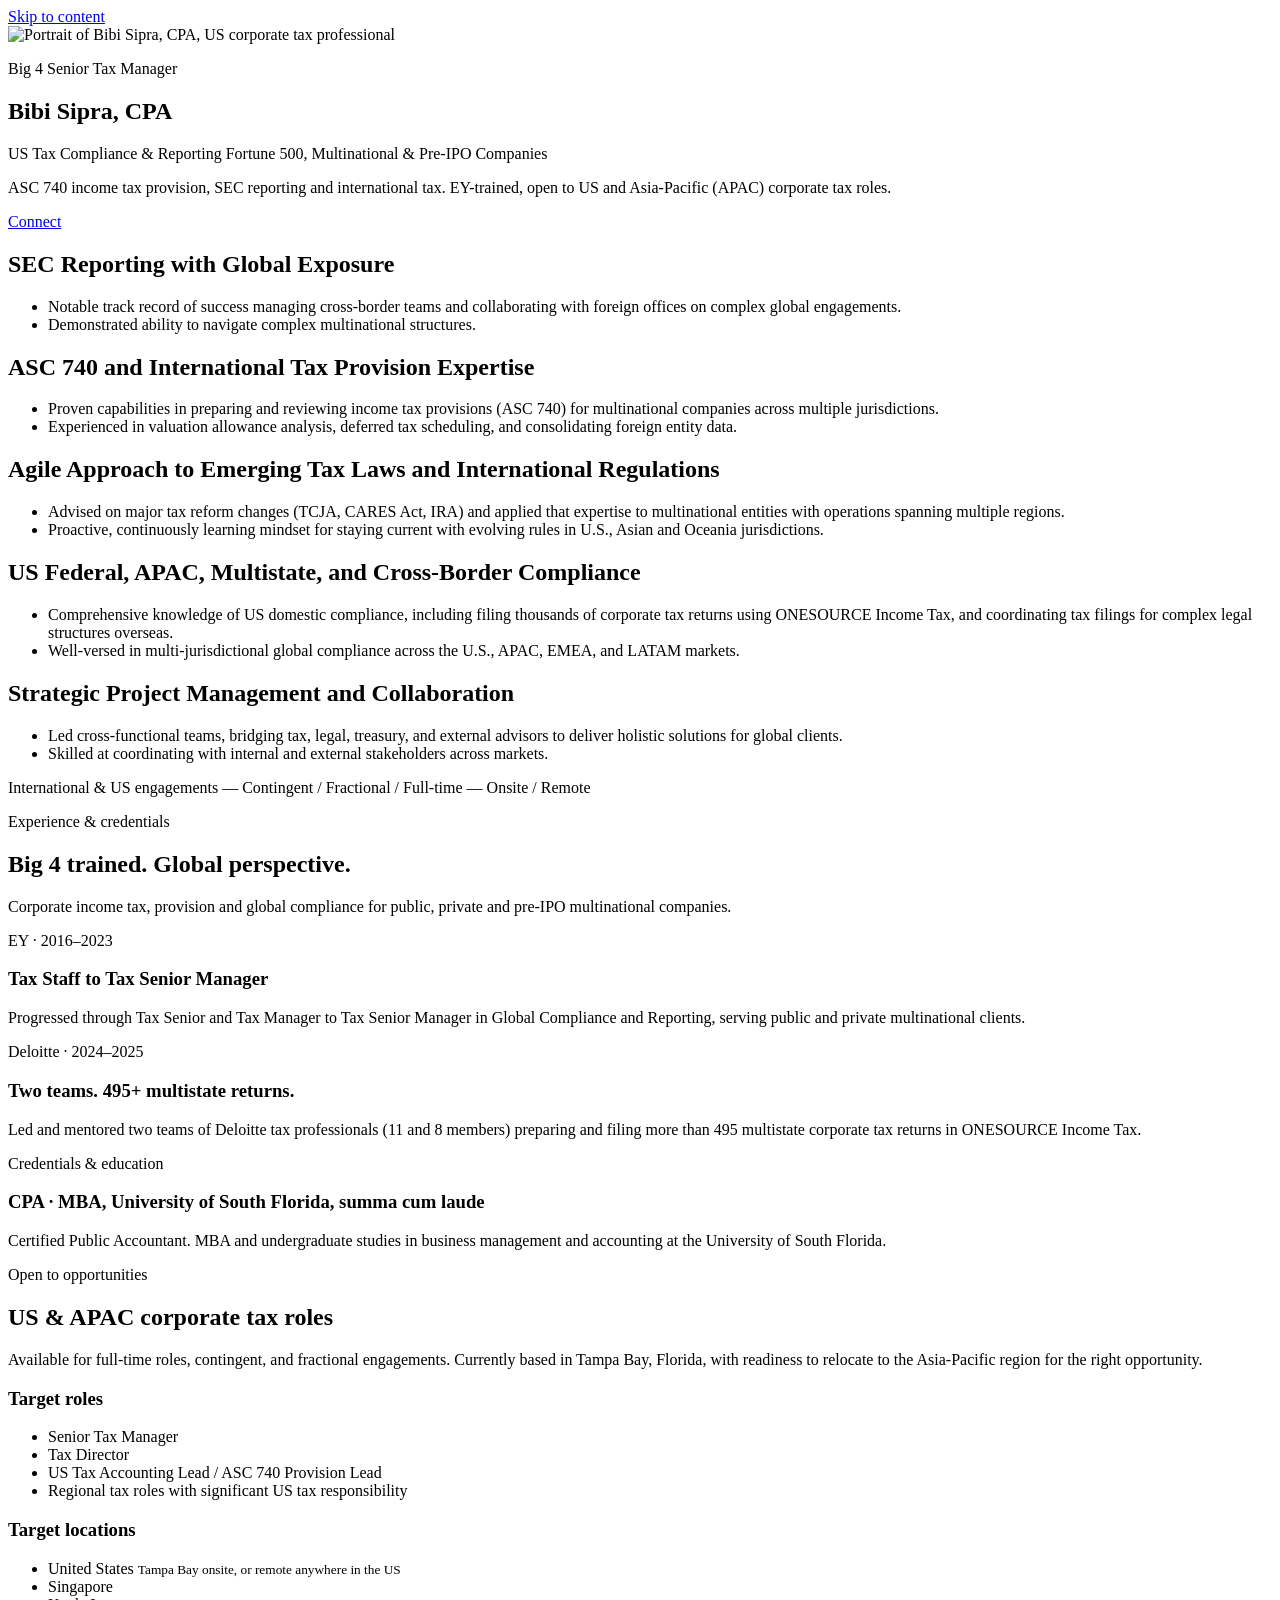
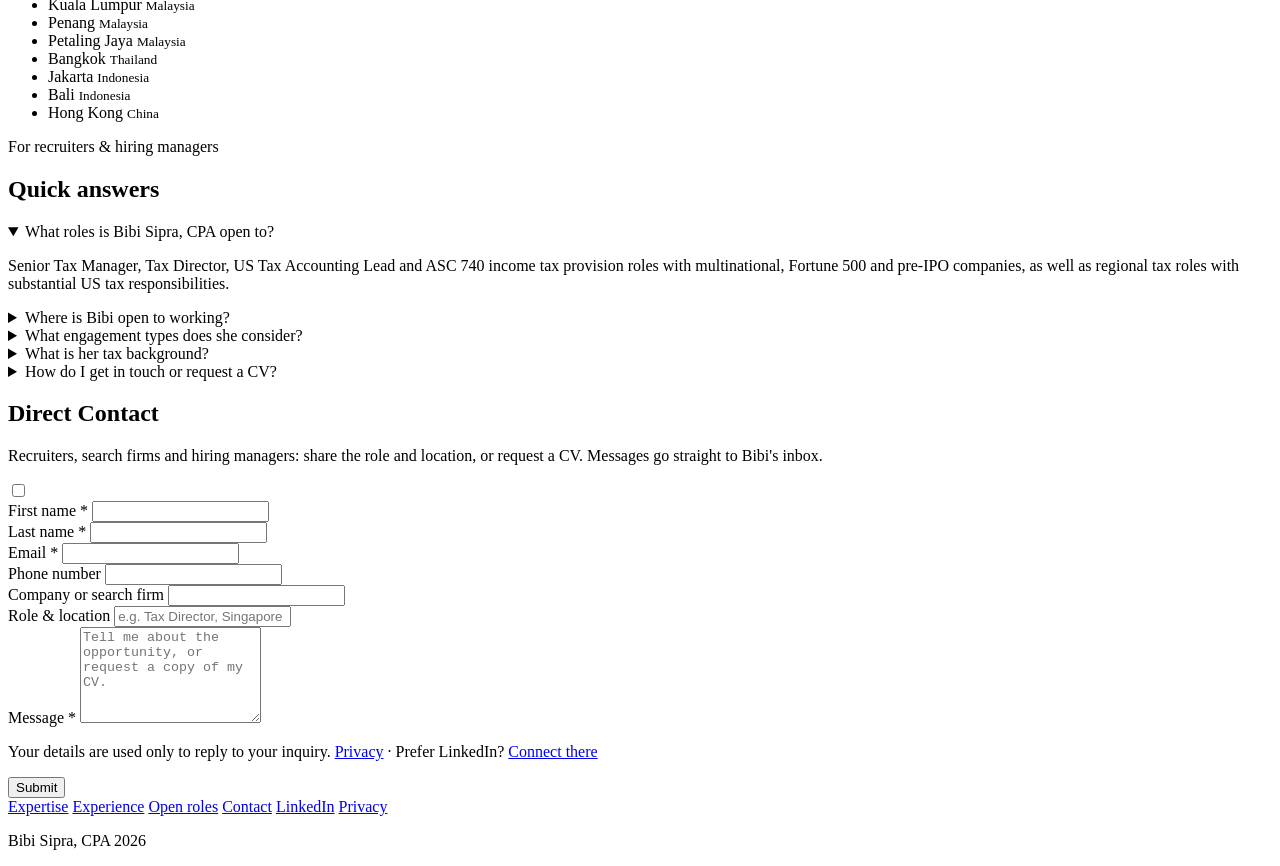
==== public/index.html @ 89f3abb8 "Change experience heading to 'Global perspective' Co-Authored-By: Claude Opus 5.5 <noreply@anthropic" ====
<!doctype html>
<html lang="en-US">
<head>
  <meta charset="utf-8">
  <meta name="viewport" content="width=device-width, initial-scale=1">
  <title>Bibi Sipra, CPA | Senior Tax Manager · US Corporate Tax &amp; ASC 740</title>
  <meta name="description" content="Big 4 (EY) trained CPA and Senior Tax Manager: ASC 740 provision, SEC reporting, US and international tax for multinationals. Open to US &amp; APAC roles.">
  <meta name="robots" content="index, follow, max-image-preview:large, max-snippet:-1">
  <meta name="author" content="Bibi Sipra, CPA">
  <meta name="theme-color" content="#000000">
  <link rel="canonical" href="https://www.bibisipra.com/">

  <link rel="icon" href="/favicon.ico" sizes="16x16 32x32 48x48 64x64">
  <link rel="icon" href="/assets/favicon-192.png" type="image/png" sizes="192x192">
  <link rel="icon" href="/assets/favicon.svg?v=3" type="image/svg+xml">
  <link rel="apple-touch-icon" href="/apple-touch-icon.png?v=2">
  <link rel="preconnect" href="https://fonts.googleapis.com">
  <link rel="preconnect" href="https://fonts.gstatic.com" crossorigin>
  <link rel="stylesheet" href="https://fonts.googleapis.com/css2?family=Poppins:ital,wght@0,400;0,700;1,600&family=Roboto:wght@300;400;600;700&display=swap">
  <link rel="preload" as="image" href="/assets/bibi-sipra-cpa-portrait-mobile.webp" media="(max-width: 767px)">
  <link rel="preload" as="image" href="/assets/bibi-sipra-cpa-us-tax-hero.webp" imagesrcset="/assets/bibi-sipra-cpa-us-tax-hero-1280.webp 1280w, /assets/bibi-sipra-cpa-us-tax-hero.webp 1920w" imagesizes="100vw" media="(min-width: 768px)">
  <link rel="stylesheet" href="/assets/site.css?v=4">
  <link rel="alternate" type="text/markdown" href="/llms.txt" title="Bibi Sipra, CPA — profile summary">

  <!-- Open Graph / LinkedIn / social previews -->
  <meta property="og:type" content="profile">
  <meta property="og:site_name" content="Bibi Sipra, CPA">
  <meta property="og:locale" content="en_US">
  <meta property="og:title" content="Bibi Sipra, CPA — Big 4 Senior Tax Manager | US Corporate Tax &amp; ASC 740">
  <meta property="og:description" content="US tax compliance and reporting for Fortune 500, multinational and pre-IPO companies. ASC 740, SEC reporting, international tax provision. Open to US and APAC roles.">
  <meta property="og:url" content="https://www.bibisipra.com/">
  <meta property="og:image" content="https://www.bibisipra.com/assets/bibi-sipra-cpa-og.jpg">
  <meta property="og:image:width" content="1200">
  <meta property="og:image:height" content="630">
  <meta property="og:image:alt" content="Bibi Sipra, CPA — Big 4 Senior Tax Manager, US corporate tax and ASC 740">
  <meta property="profile:first_name" content="Bibi">
  <meta property="profile:last_name" content="Sipra">
  <meta name="twitter:card" content="summary_large_image">
  <meta name="twitter:title" content="Bibi Sipra, CPA — Big 4 Senior Tax Manager">
  <meta name="twitter:description" content="US corporate tax, ASC 740, SEC reporting and international tax provision. Open to US and APAC roles.">
  <meta name="twitter:image" content="https://www.bibisipra.com/assets/bibi-sipra-cpa-og.jpg">

  <script type="application/ld+json">
  {
    "@context": "https://schema.org",
    "@graph": [
      {
        "@type": "WebSite",
        "@id": "https://www.bibisipra.com/#website",
        "url": "https://www.bibisipra.com/",
        "name": "Bibi Sipra, CPA",
        "inLanguage": "en-US",
        "publisher": {"@id": "https://www.bibisipra.com/#person"}
      },
      {
        "@type": "ProfilePage",
        "@id": "https://www.bibisipra.com/#profile",
        "url": "https://www.bibisipra.com/",
        "name": "Bibi Sipra, CPA | Big 4 Senior Tax Manager · US Corporate Tax & ASC 740",
        "description": "Professional profile of Bibi Sipra, CPA: US corporate tax compliance, ASC 740 income tax provision, SEC reporting and international tax for multinational companies. Open to US and APAC corporate tax roles.",
        "inLanguage": "en-US",
        "isPartOf": {"@id": "https://www.bibisipra.com/#website"},
        "dateModified": "2026-10-15T23:15:53Z",
        "primaryImageOfPage": {"@id": "https://www.bibisipra.com/#portrait"},
        "mainEntity": {"@id": "https://www.bibisipra.com/#person"}
      },
      {
        "@type": "ImageObject",
        "@id": "https://www.bibisipra.com/#portrait",
        "url": "https://www.bibisipra.com/assets/bibi-sipra-cpa-us-tax-hero.webp",
        "contentUrl": "https://www.bibisipra.com/assets/bibi-sipra-cpa-us-tax-hero.webp",
        "width": 1920,
        "height": 1080,
        "caption": "Bibi Sipra, CPA"
      },
      {
        "@type": "Person",
        "@id": "https://www.bibisipra.com/#person",
        "name": "Bibi Sipra",
        "givenName": "Bibi",
        "familyName": "Sipra",
        "honorificSuffix": "CPA",
        "url": "https://www.bibisipra.com/",
        "image": {"@id": "https://www.bibisipra.com/#portrait"},
        "jobTitle": "Senior Tax Manager — US Corporate Tax & ASC 740",
        "description": "Big 4 (EY) trained US CPA and Senior Tax Manager specializing in US federal and multistate corporate tax compliance, ASC 740 income tax provision, SEC reporting and international tax provision for Fortune 500, multinational and pre-IPO companies. Open to full-time, contingent and fractional roles in the United States and Asia-Pacific (APAC).",
        "mainEntityOfPage": {"@id": "https://www.bibisipra.com/#profile"},
        "sameAs": ["https://www.linkedin.com/in/bibisipra/", "https://pangea.app/profile/bibi-sipra-cpa"],
        "homeLocation": {"@type": "Place", "name": "Tampa Bay, Florida", "address": {"@type": "PostalAddress", "addressLocality": "Tampa Bay", "addressRegion": "FL", "addressCountry": "US"}},
        "knowsLanguage": "en",
        "knowsAbout": [
          "ASC 740", "Income tax provision", "International tax provision", "US GAAP income tax accounting",
          "SEC reporting", "US federal corporate income tax", "Multistate corporate income tax",
          "Cross-border tax compliance", "Multinational tax compliance", "APAC tax compliance",
          "Valuation allowance analysis", "Deferred tax scheduling", "Foreign entity consolidation",
          "Tax Cuts and Jobs Act (TCJA)", "CARES Act", "Inflation Reduction Act (IRA)",
          "ONESOURCE Income Tax", "Tax project management", "Cross-border team leadership"
        ],
        "alumniOf": [
          {"@type": "Organization", "name": "EY (Ernst & Young)"},
          {"@type": "CollegeOrUniversity", "name": "University of South Florida"}
        ],
        "hasOccupation": {
          "@type": "Occupation",
          "name": "Senior Tax Manager",
          "occupationalCategory": "13-2011.00 Accountants and Auditors",
          "skills": "ASC 740 income tax provision, US corporate tax compliance, SEC reporting, international tax provision, multistate tax, cross-border compliance, ONESOURCE Income Tax, team leadership",
          "occupationLocation": [
            {"@type": "Country", "name": "United States"},
            {"@type": "Place", "name": "Asia-Pacific (APAC)"}
          ]
        },
        "hasCredential": [
          {"@type": "EducationalOccupationalCredential", "name": "Certified Public Accountant (CPA)", "credentialCategory": "license"},
          {"@type": "EducationalOccupationalCredential", "name": "Master of Business Administration (MBA), summa cum laude", "credentialCategory": "degree", "description": "MBA awarded summa cum laude by the University of South Florida", "recognizedBy": {"@type": "CollegeOrUniversity", "name": "University of South Florida"}}
        ],
        "seeks": {
          "@type": "Demand",
          "name": "US corporate tax leadership roles in the United States and Asia-Pacific",
          "description": "Senior Tax Manager, Tax Director, US Tax Accounting Lead and ASC 740 provision roles with multinational companies. Full-time priority; contingent and fractional engagements considered; onsite or remote. Listed locations are target locations, not current work locations.",
          "availableAtOrFrom": [
            {"@type": "Country", "name": "United States"},
            {"@type": "City", "name": "Singapore"},
            {"@type": "City", "name": "Kuala Lumpur", "containedInPlace": {"@type": "Country", "name": "Malaysia"}},
            {"@type": "City", "name": "Bangkok", "containedInPlace": {"@type": "Country", "name": "Thailand"}},
            {"@type": "City", "name": "Jakarta", "containedInPlace": {"@type": "Country", "name": "Indonesia"}},
            {"@type":"Place","name":"Penang","containedInPlace":{"@type":"Country","name":"Malaysia"}},
            {"@type":"City","name":"Petaling Jaya","containedInPlace":{"@type":"Country","name":"Malaysia"}},
            {"@type":"Place","name":"Bali","containedInPlace":{"@type":"Country","name":"Indonesia"}},
            {"@type":"Place","name":"Hong Kong","containedInPlace":{"@type":"Country","name":"China"}}
          ]
        },
        "contactPoint": {
          "@type": "ContactPoint",
          "contactType": "Recruiting and professional inquiries",
          "url": "https://www.bibisipra.com/#contact",
          "availableLanguage": "English"
        }
      },
      {
        "@type": "FAQPage",
        "@id": "https://www.bibisipra.com/#faq",
        "isPartOf": {"@id": "https://www.bibisipra.com/#profile"},
        "mainEntity": [
          {"@type": "Question", "name": "What roles is Bibi Sipra, CPA open to?",
           "acceptedAnswer": {"@type": "Answer", "text": "Senior Tax Manager, Tax Director, US Tax Accounting Lead and ASC 740 income tax provision roles with multinational, Fortune 500 and pre-IPO companies, as well as regional tax roles with substantial US tax responsibilities."}},
          {"@type": "Question", "name": "Where is Bibi Sipra open to working?",
           "acceptedAnswer": {"@type": "Answer", "text": "Bibi is based in Tampa Bay, Florida and open to roles in the United States (onsite or remote) and in Asia-Pacific, with Singapore, Kuala Lumpur, Penang, Petaling Jaya, Bangkok, Jakarta, Bali and Hong Kong as target locations for relocation."}},
          {"@type": "Question", "name": "What engagement types does Bibi Sipra consider?",
           "acceptedAnswer": {"@type": "Answer", "text": "Full-time roles are the priority. Contingent and fractional engagements are also considered, onsite or remote."}},
          {"@type": "Question", "name": "What is Bibi Sipra's tax background?",
           "acceptedAnswer": {"@type": "Answer", "text": "Bibi is a CPA who progressed from Tax Staff to Tax Senior Manager at EY (2016–2023) in Global Compliance and Reporting. Her work covers ASC 740 income tax provision, SEC reporting, US federal and multistate compliance, international tax provision and cross-border compliance across the US, APAC, EMEA and LATAM."}},
          {"@type": "Question", "name": "How do I contact Bibi Sipra or request a CV?",
           "acceptedAnswer": {"@type": "Answer", "text": "Use the Direct Contact form at https://www.bibisipra.com/#contact, or message her on LinkedIn at https://www.linkedin.com/in/bibisipra/. Include the role, company or search firm, location and tax scope."}}
        ]
      }
    ]
  }
  </script>
<!-- Google tag (gtag.js) -->
<script async src="https://www.googletagmanager.com/gtag/js?id=G-ZWTT5H8EGW"></script>
<script>
  window.dataLayer = window.dataLayer || [];
  function gtag(){dataLayer.push(arguments);}
  gtag('js', new Date());

  gtag('config', 'G-ZWTT5H8EGW');
</script>
</head>
<body>
  <a class="skip-link" href="#main">Skip to content</a>

  <main id="main">
    <!-- ============ HERO ============ -->
    <section class="hero" aria-labelledby="name">
      <picture class="hero__media">
        <source media="(max-width: 767px)" srcset="/assets/bibi-sipra-cpa-portrait-mobile.webp" width="800" height="800">
        <source media="(min-width: 768px)" srcset="/assets/bibi-sipra-cpa-us-tax-hero-1280.webp 1280w, /assets/bibi-sipra-cpa-us-tax-hero.webp 1920w" sizes="100vw" width="1920" height="1080">
        <img src="/assets/bibi-sipra-cpa-us-tax-hero.webp" width="1920" height="1080" alt="Portrait of Bibi Sipra, CPA, US corporate tax professional" fetchpriority="high" decoding="async">
      </picture>
      <div class="hero__content wrap">
        <div class="hero__text">
          <p class="eyebrow">Big 4 Senior Tax Manager</p>
          <h1 id="name">Bibi Sipra, CPA</h1>
          <p class="hero__tagline">
            <span>US Tax Compliance &amp; Reporting</span>
            <span>Fortune 500, Multinational &amp; Pre-IPO Companies</span>
          </p>
          <p class="hero__focus">ASC 740 income tax provision, SEC reporting and international tax. EY-trained, open to US and Asia-Pacific (APAC) corporate tax roles.</p>
          <a class="btn btn--outline" href="#contact">Connect</a>
        </div>
      </div>
    </section>

    <!-- ============ EXPERTISE (original two-column layout) ============ -->
    <section class="expertise wrap" id="expertise" aria-label="Areas of expertise">
      <div class="expertise__grid">
        <div>
          <article class="skill">
            <h2>SEC Reporting with Global Exposure</h2>
            <ul>
              <li>Notable track record of success managing cross-border teams and collaborating with foreign offices on complex global engagements.</li>
              <li>Demonstrated ability to navigate complex multinational structures.</li>
            </ul>
          </article>
          <article class="skill">
            <h2>ASC 740 and International Tax Provision Expertise</h2>
            <ul>
              <li>Proven capabilities in preparing and reviewing income tax provisions (ASC 740) for multinational companies across multiple jurisdictions.</li>
              <li>Experienced in valuation allowance analysis, deferred tax scheduling, and consolidating foreign entity data.</li>
            </ul>
          </article>
          <article class="skill">
            <h2>Agile Approach to Emerging Tax Laws and International Regulations</h2>
            <ul>
              <li>Advised on major tax reform changes (TCJA, CARES Act, IRA) and applied that expertise to multinational entities with operations spanning multiple regions.</li>
              <li>Proactive, continuously learning mindset for staying current with evolving rules in U.S., Asian and Oceania jurisdictions.</li>
            </ul>
          </article>
        </div>
        <div>
          <article class="skill">
            <h2>US Federal, APAC, Multistate, and Cross-Border Compliance</h2>
            <ul>
              <li>Comprehensive knowledge of US domestic compliance, including filing thousands of corporate tax returns using ONESOURCE Income Tax, and coordinating tax filings for complex legal structures overseas.</li>
              <li>Well-versed in multi-jurisdictional global compliance across the U.S., APAC, EMEA, and LATAM markets.</li>
            </ul>
          </article>
          <article class="skill">
            <h2>Strategic Project Management and Collaboration</h2>
            <ul>
              <li>Led cross-functional teams, bridging tax, legal, treasury, and external advisors to deliver holistic solutions for global clients.</li>
              <li>Skilled at coordinating with internal and external stakeholders across markets.</li>
            </ul>
          </article>
        </div>
      </div>
    </section>
    <p class="engagement wrap">International &amp; US engagements — Contingent / Fractional / Full-time — Onsite / Remote</p>

    <!-- ============ EXPERIENCE ============ -->
    <section class="band" id="experience" aria-labelledby="experience-title">
      <div class="wrap">
        <p class="eyebrow">Experience &amp; credentials</p>
        <h2 id="experience-title">Big 4 trained. Global perspective.</h2>
        <p class="band__intro">Corporate income tax, provision and global compliance for public, private and pre-IPO multinational companies.</p>
        <div class="cards">
          <article class="card">
            <p class="meta">EY · 2016–2023</p>
            <h3>Tax Staff to Tax Senior Manager</h3>
            <p>Progressed through Tax Senior and Tax Manager to Tax Senior Manager in Global Compliance and Reporting, serving public and private multinational clients.</p>
          </article>
          <article class="card">
            <p class="meta">Deloitte · 2024–2025</p>
            <h3>Two teams. 495+ multistate returns.</h3>
            <p>Led and mentored two teams of Deloitte tax professionals (11 and 8 members) preparing and filing more than 495 multistate corporate tax returns in ONESOURCE Income Tax.</p>
          </article>
          <article class="card">
            <p class="meta">Credentials &amp; education</p>
            <h3>CPA · MBA, University of South Florida, summa cum laude</h3>
            <p>Certified Public Accountant. MBA and undergraduate studies in business management and accounting at the University of South Florida.</p>
          </article>
        </div>
      </div>
    </section>

    <!-- ============ TARGET ROLES ============ -->
    <section class="band" id="roles" aria-labelledby="roles-title">
      <div class="wrap">
        <p class="eyebrow">Open to opportunities</p>
        <h2 id="roles-title">US &amp; APAC corporate tax roles</h2>
        <p class="band__intro">Available for full-time roles, contingent, and fractional engagements. Currently based in Tampa Bay, Florida, with readiness to relocate to the Asia-Pacific region for the right opportunity.</p>
        <div class="targets">
          <div>
            <h3>Target roles</h3>
            <ul class="list-clean">
              <li>Senior Tax Manager</li>
              <li>Tax Director</li>
              <li>US Tax Accounting Lead / ASC 740 Provision Lead</li>
              <li>Regional tax roles with significant US tax responsibility</li>
            </ul>
          </div>
          <div>
            <h3>Target locations</h3>
            <ul class="list-clean">
              <li>United States <small>Tampa Bay onsite, or remote anywhere in the US</small></li>
              <li>Singapore</li>
              <li>Kuala Lumpur <small>Malaysia</small></li>
              <li>Penang <small>Malaysia</small></li>
              <li>Petaling Jaya <small>Malaysia</small></li>
              <li>Bangkok <small>Thailand</small></li>
              <li>Jakarta <small>Indonesia</small></li>
              <li>Bali <small>Indonesia</small></li>
              <li>Hong Kong <small>China</small></li>
            </ul>
          </div>
        </div>
      </div>
    </section>

    <!-- ============ RECRUITER FAQ ============ -->
    <section class="band" id="faq" aria-labelledby="faq-title">
      <div class="wrap">
        <p class="eyebrow">For recruiters &amp; hiring managers</p>
        <h2 id="faq-title">Quick answers</h2>
        <div class="faq">
          <details open>
            <summary>What roles is Bibi Sipra, CPA open to?</summary>
            <div><p>Senior Tax Manager, Tax Director, US Tax Accounting Lead and ASC 740 income tax provision roles with multinational, Fortune 500 and pre-IPO companies, as well as regional tax roles with substantial US tax responsibilities.</p></div>
          </details>
          <details>
            <summary>Where is Bibi open to working?</summary>
            <div><p>Bibi is based in Tampa Bay, Florida and open to roles in the United States (onsite or remote) and in Asia-Pacific, with Singapore, Kuala Lumpur, Penang, Petaling Jaya, Bangkok, Jakarta, Bali and Hong Kong as target locations for relocation.</p></div>
          </details>
          <details>
            <summary>What engagement types does she consider?</summary>
            <div><p>Full-time roles are the priority. Contingent and fractional engagements are also considered, onsite or remote.</p></div>
          </details>
          <details>
            <summary>What is her tax background?</summary>
            <div><p>Bibi is a CPA who progressed from Tax Staff to Tax Senior Manager at EY (2016–2023) in Global Compliance and Reporting. Her work covers ASC 740 income tax provision, SEC reporting, US federal and multistate compliance, international tax provision and cross-border compliance across the US, APAC, EMEA and LATAM.</p></div>
          </details>
          <details>
            <summary>How do I get in touch or request a CV?</summary>
            <div><p>Use the <a href="#contact">Direct Contact form</a> below or message her on <a href="https://www.linkedin.com/in/bibisipra/" rel="me noopener">LinkedIn</a>. Include the role, company or search firm, location and tax scope.</p></div>
          </details>
        </div>
      </div>
    </section>

    <!-- ============ DIRECT CONTACT (lead form) ============ -->
    <section class="contact" id="contact" aria-labelledby="contact-title">
      <div class="wrap">
        <h2 class="contact__title" id="contact-title">Direct Contact</h2>
        <p class="contact__lead">Recruiters, search firms and hiring managers: share the role and location, or request a CV. Messages go straight to Bibi's inbox.</p>

        <form class="form" id="leadForm" action="https://api.web3forms.com/submit" method="post" novalidate>
          <!-- anti-spam: Web3Forms' own honeypot checkbox (hidden from humans; browsers never autofill checkboxes).
               Do NOT add a text honeypot here — Chrome autofill fills fields like "company website" and real leads get silently dropped. -->
          <div class="hp" aria-hidden="true">
            <input type="checkbox" name="botcheck" tabindex="-1" autocomplete="off">
          </div>
          <input type="hidden" name="page_source" value="bibisipra.com — Direct Contact form">

          <!-- ============================================================
               WEB3FORMS access key (form "Bibi Sipra - Direct Contact").
               Recipient is set in the Web3Forms dashboard (Form > Settings).
               Leads route to bibisipra@gmail.com.
               ============================================================ -->
          <input type="hidden" name="access_key" value="2ad357fc-52ed-4fe9-b7a5-d5b2f04e7b59">
          <input type="hidden" name="subject" value="NEW RECRUITER LEAD — bibisipra.com">
          <input type="hidden" name="from_name" value="bibisipra.com">
          <input type="hidden" name="redirect" value="https://www.bibisipra.com/thank-you/">

          <div class="form__row">
            <div class="field">
              <label for="first_name">First name <span class="req" aria-hidden="true">*</span></label>
              <input id="first_name" name="first_name" type="text" autocomplete="given-name" maxlength="80" required aria-describedby="err-first_name">
              <p class="field__error" id="err-first_name" hidden></p>
            </div>
            <div class="field">
              <label for="last_name">Last name <span class="req" aria-hidden="true">*</span></label>
              <input id="last_name" name="last_name" type="text" autocomplete="family-name" maxlength="80" required aria-describedby="err-last_name">
              <p class="field__error" id="err-last_name" hidden></p>
            </div>
          </div>
          <div class="form__row">
            <div class="field">
              <label for="email">Email <span class="req" aria-hidden="true">*</span></label>
              <input id="email" name="email" type="email" autocomplete="email" maxlength="254" required aria-describedby="err-email">
              <p class="field__error" id="err-email" hidden></p>
            </div>
            <div class="field">
              <label for="phone">Phone number</label>
              <input id="phone" name="phone" type="tel" autocomplete="tel" maxlength="40">
            </div>
          </div>
          <div class="form__row">
            <div class="field">
              <label for="company">Company or search firm</label>
              <input id="company" name="company" type="text" autocomplete="organization" maxlength="160">
            </div>
            <div class="field">
              <label for="role_location">Role &amp; location</label>
              <input id="role_location" name="role_location" type="text" maxlength="200" placeholder="e.g. Tax Director, Singapore">
            </div>
          </div>
          <div class="field">
            <label for="message">Message <span class="req" aria-hidden="true">*</span></label>
            <textarea id="message" name="message" rows="6" maxlength="5000" required aria-describedby="err-message" placeholder="Tell me about the opportunity, or request a copy of my CV."></textarea>
            <p class="field__error" id="err-message" hidden></p>
          </div>
          <p class="form__note">Your details are used only to reply to your inquiry. <a href="/privacy/">Privacy</a> · Prefer LinkedIn? <a href="https://www.linkedin.com/in/bibisipra/" rel="me noopener">Connect there</a></p>
          <button class="btn btn--solid" id="submitBtn" type="submit">Submit</button>
          <div class="form__status" id="formStatus" role="status" aria-live="polite"></div>
        </form>
      </div>
    </section>
  </main>

  <footer class="site-footer">
    <div class="wrap">
      <nav aria-label="Footer">
        <a href="#expertise">Expertise</a>
        <a href="#experience">Experience</a>
        <a href="#roles">Open roles</a>
        <a href="#contact">Contact</a>
        <a href="https://www.linkedin.com/in/bibisipra/" rel="me noopener">LinkedIn</a>
        <a href="/privacy/">Privacy</a>
      </nav>
      <p>Bibi Sipra, CPA <span id="yr">2026</span></p>
    </div>
  </footer>

  <script src="/assets/contact.js?v=4" defer></script>
</body>
</html>
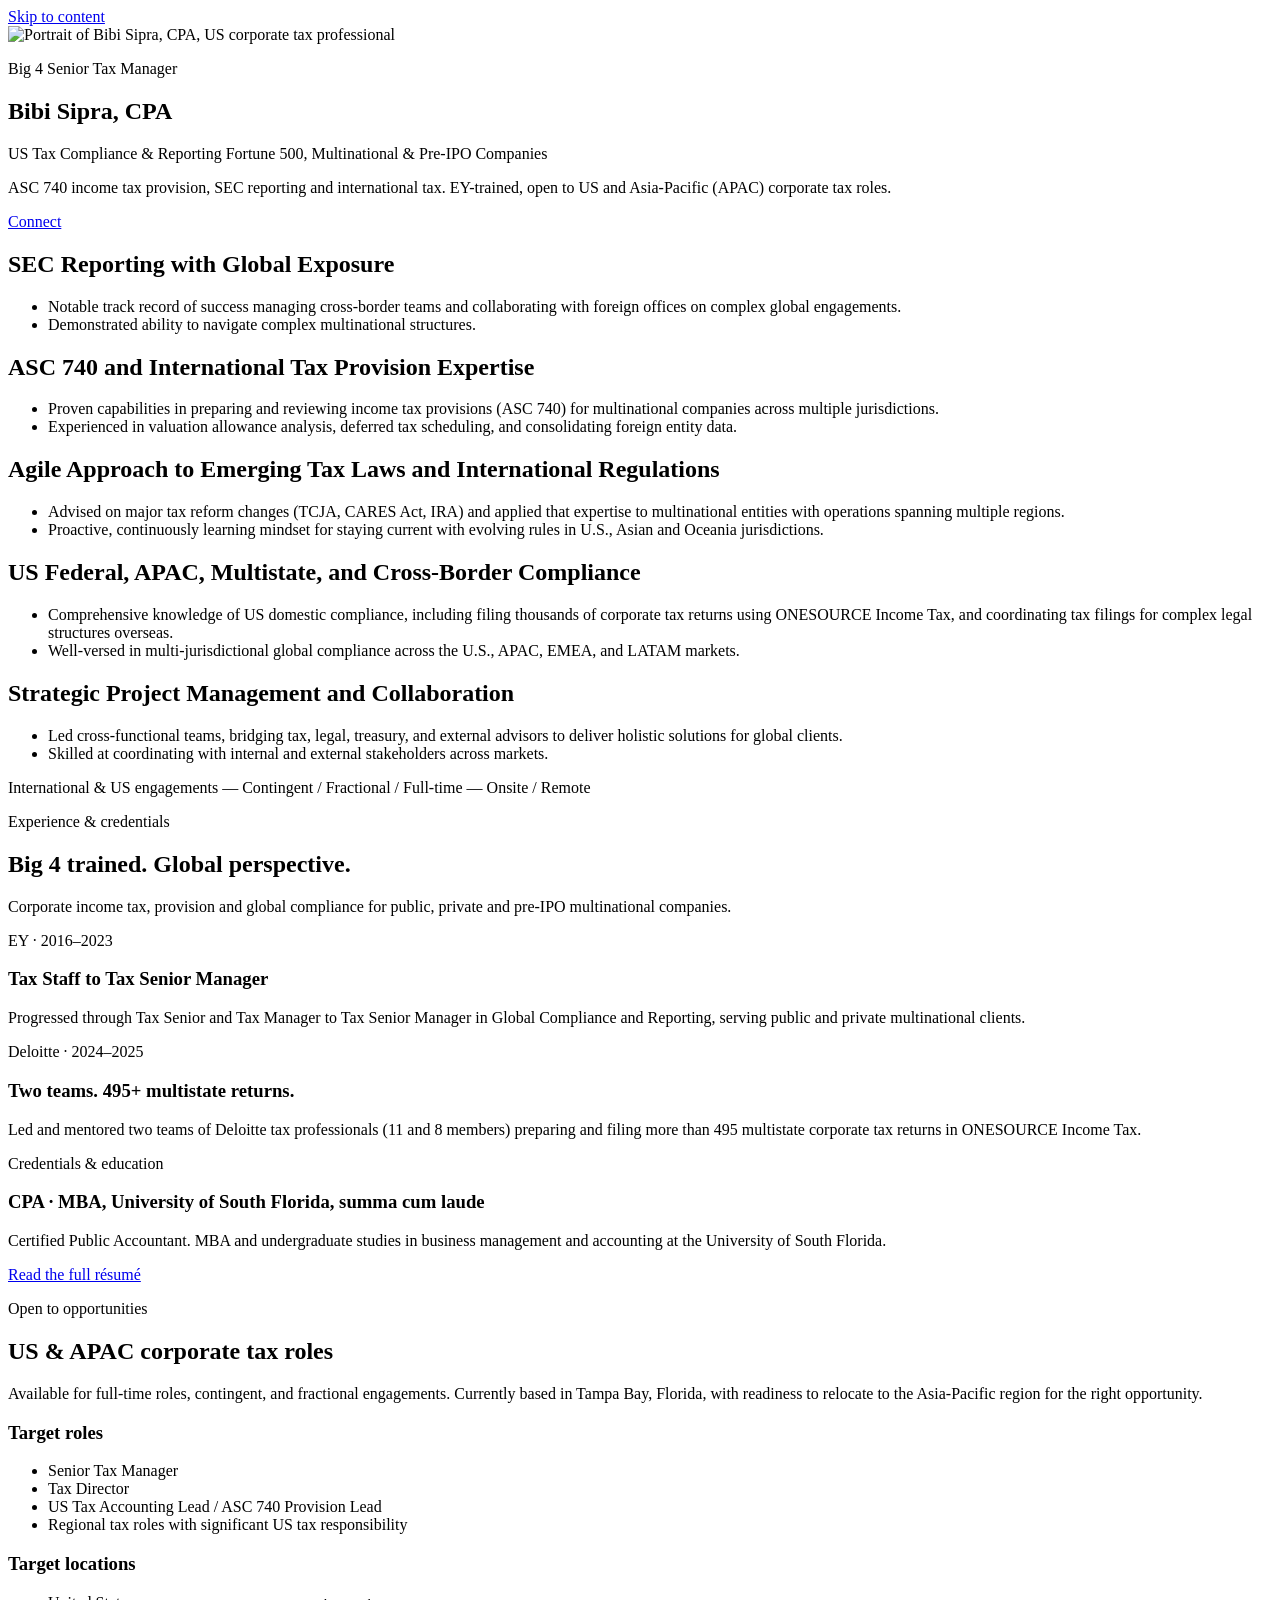
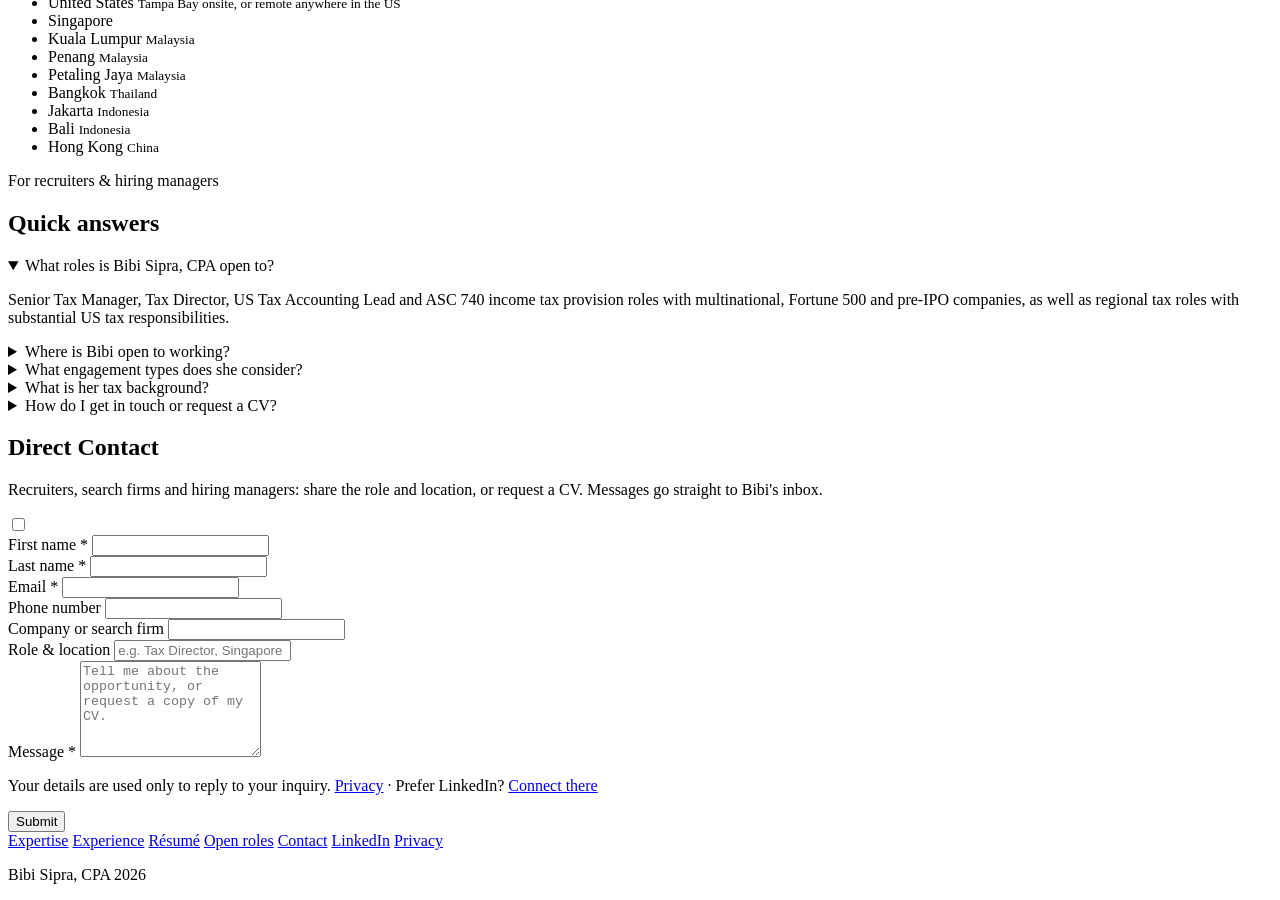
==== commit 69ee774e: "Add /resume/ page: expanded résumé with Person/FAQ structured data, Markdown twin, print stylesheet " ====
--- a/public/index.html
+++ b/public/index.html
@@ -19,8 +19,9 @@
   <link rel="stylesheet" href="https://fonts.googleapis.com/css2?family=Poppins:ital,wght@0,400;0,700;1,600&family=Roboto:wght@300;400;600;700&display=swap">
   <link rel="preload" as="image" href="/assets/bibi-sipra-cpa-portrait-mobile.webp" media="(max-width: 767px)">
   <link rel="preload" as="image" href="/assets/bibi-sipra-cpa-us-tax-hero.webp" imagesrcset="/assets/bibi-sipra-cpa-us-tax-hero-1280.webp 1280w, /assets/bibi-sipra-cpa-us-tax-hero.webp 1920w" imagesizes="100vw" media="(min-width: 768px)">
-  <link rel="stylesheet" href="/assets/site.css?v=4">
+  <link rel="stylesheet" href="/assets/site.css?v=5">
   <link rel="alternate" type="text/markdown" href="/llms.txt" title="Bibi Sipra, CPA — profile summary">
+  <link rel="alternate" type="text/markdown" href="/resume.md" title="Bibi Sipra, CPA — résumé (Markdown)">
 
   <!-- Open Graph / LinkedIn / social previews -->
   <meta property="og:type" content="profile">
@@ -60,7 +61,7 @@
         "description": "Professional profile of Bibi Sipra, CPA: US corporate tax compliance, ASC 740 income tax provision, SEC reporting and international tax for multinational companies. Open to US and APAC corporate tax roles.",
         "inLanguage": "en-US",
         "isPartOf": {"@id": "https://www.bibisipra.com/#website"},
-        "dateModified": "2026-10-15T23:15:53Z",
+        "dateModified": "2026-10-16T00:10:07Z",
         "primaryImageOfPage": {"@id": "https://www.bibisipra.com/#portrait"},
         "mainEntity": {"@id": "https://www.bibisipra.com/#person"}
       },
@@ -85,6 +86,7 @@
         "jobTitle": "Senior Tax Manager — US Corporate Tax & ASC 740",
         "description": "Big 4 (EY) trained US CPA and Senior Tax Manager specializing in US federal and multistate corporate tax compliance, ASC 740 income tax provision, SEC reporting and international tax provision for Fortune 500, multinational and pre-IPO companies. Open to full-time, contingent and fractional roles in the United States and Asia-Pacific (APAC).",
         "mainEntityOfPage": {"@id": "https://www.bibisipra.com/#profile"},
+        "subjectOf": {"@type": "WebPage", "@id": "https://www.bibisipra.com/resume/#webpage", "url": "https://www.bibisipra.com/resume/", "name": "Bibi Sipra, CPA — Résumé"},
         "sameAs": ["https://www.linkedin.com/in/bibisipra/", "https://pangea.app/profile/bibi-sipra-cpa"],
         "homeLocation": {"@type": "Place", "name": "Tampa Bay, Florida", "address": {"@type": "PostalAddress", "addressLocality": "Tampa Bay", "addressRegion": "FL", "addressCountry": "US"}},
         "knowsLanguage": "en",
@@ -117,7 +119,7 @@
         "seeks": {
           "@type": "Demand",
           "name": "US corporate tax leadership roles in the United States and Asia-Pacific",
-          "description": "Senior Tax Manager, Tax Director, US Tax Accounting Lead and ASC 740 provision roles with multinational companies. Full-time priority; contingent and fractional engagements considered; onsite or remote. Listed locations are target locations, not current work locations.",
+          "description": "Senior Tax Manager, Tax Director, US Tax Accounting Lead and ASC 740 provision roles with multinational companies. Full-time, contingent and fractional engagements; onsite or remote. Listed locations are target locations, not current work locations.",
           "availableAtOrFrom": [
             {"@type": "Country", "name": "United States"},
             {"@type": "City", "name": "Singapore"},
@@ -147,11 +149,11 @@
           {"@type": "Question", "name": "Where is Bibi Sipra open to working?",
            "acceptedAnswer": {"@type": "Answer", "text": "Bibi is based in Tampa Bay, Florida and open to roles in the United States (onsite or remote) and in Asia-Pacific, with Singapore, Kuala Lumpur, Penang, Petaling Jaya, Bangkok, Jakarta, Bali and Hong Kong as target locations for relocation."}},
           {"@type": "Question", "name": "What engagement types does Bibi Sipra consider?",
-           "acceptedAnswer": {"@type": "Answer", "text": "Full-time roles are the priority. Contingent and fractional engagements are also considered, onsite or remote."}},
+           "acceptedAnswer": {"@type": "Answer", "text": "Full-time, contingent, and fractional engagements · Onsite or remote."}},
           {"@type": "Question", "name": "What is Bibi Sipra's tax background?",
            "acceptedAnswer": {"@type": "Answer", "text": "Bibi is a CPA who progressed from Tax Staff to Tax Senior Manager at EY (2016–2023) in Global Compliance and Reporting. Her work covers ASC 740 income tax provision, SEC reporting, US federal and multistate compliance, international tax provision and cross-border compliance across the US, APAC, EMEA and LATAM."}},
           {"@type": "Question", "name": "How do I contact Bibi Sipra or request a CV?",
-           "acceptedAnswer": {"@type": "Answer", "text": "Use the Direct Contact form at https://www.bibisipra.com/#contact, or message her on LinkedIn at https://www.linkedin.com/in/bibisipra/. Include the role, company or search firm, location and tax scope."}}
+           "acceptedAnswer": {"@type": "Answer", "text": "Use the Direct Contact form at https://www.bibisipra.com/#contact, or message her on LinkedIn at https://www.linkedin.com/in/bibisipra/. Include the role, company or search firm, location and tax scope. Her full résumé is at https://www.bibisipra.com/resume/."}}
         ]
       }
     ]
@@ -261,6 +263,7 @@
             <p>Certified Public Accountant. MBA and undergraduate studies in business management and accounting at the University of South Florida.</p>
           </article>
         </div>
+        <p class="band__cta"><a class="btn btn--outline" href="/resume/">Read the full résumé</a></p>
       </div>
     </section>
 
@@ -314,7 +317,7 @@
           </details>
           <details>
             <summary>What engagement types does she consider?</summary>
-            <div><p>Full-time roles are the priority. Contingent and fractional engagements are also considered, onsite or remote.</p></div>
+            <div><p>Full-time, contingent, and fractional engagements · Onsite or remote.</p></div>
           </details>
           <details>
             <summary>What is her tax background?</summary>
@@ -322,7 +325,7 @@
           </details>
           <details>
             <summary>How do I get in touch or request a CV?</summary>
-            <div><p>Use the <a href="#contact">Direct Contact form</a> below or message her on <a href="https://www.linkedin.com/in/bibisipra/" rel="me noopener">LinkedIn</a>. Include the role, company or search firm, location and tax scope.</p></div>
+            <div><p>Use the <a href="#contact">Direct Contact form</a> below or message her on <a href="https://www.linkedin.com/in/bibisipra/" rel="me noopener">LinkedIn</a>. Include the role, company or search firm, location and tax scope. Her <a href="/resume/">full résumé</a> is online and can be printed or saved as a PDF.</p></div>
           </details>
         </div>
       </div>
@@ -403,6 +406,7 @@
       <nav aria-label="Footer">
         <a href="#expertise">Expertise</a>
         <a href="#experience">Experience</a>
+        <a href="/resume/">Résumé</a>
         <a href="#roles">Open roles</a>
         <a href="#contact">Contact</a>
         <a href="https://www.linkedin.com/in/bibisipra/" rel="me noopener">LinkedIn</a>
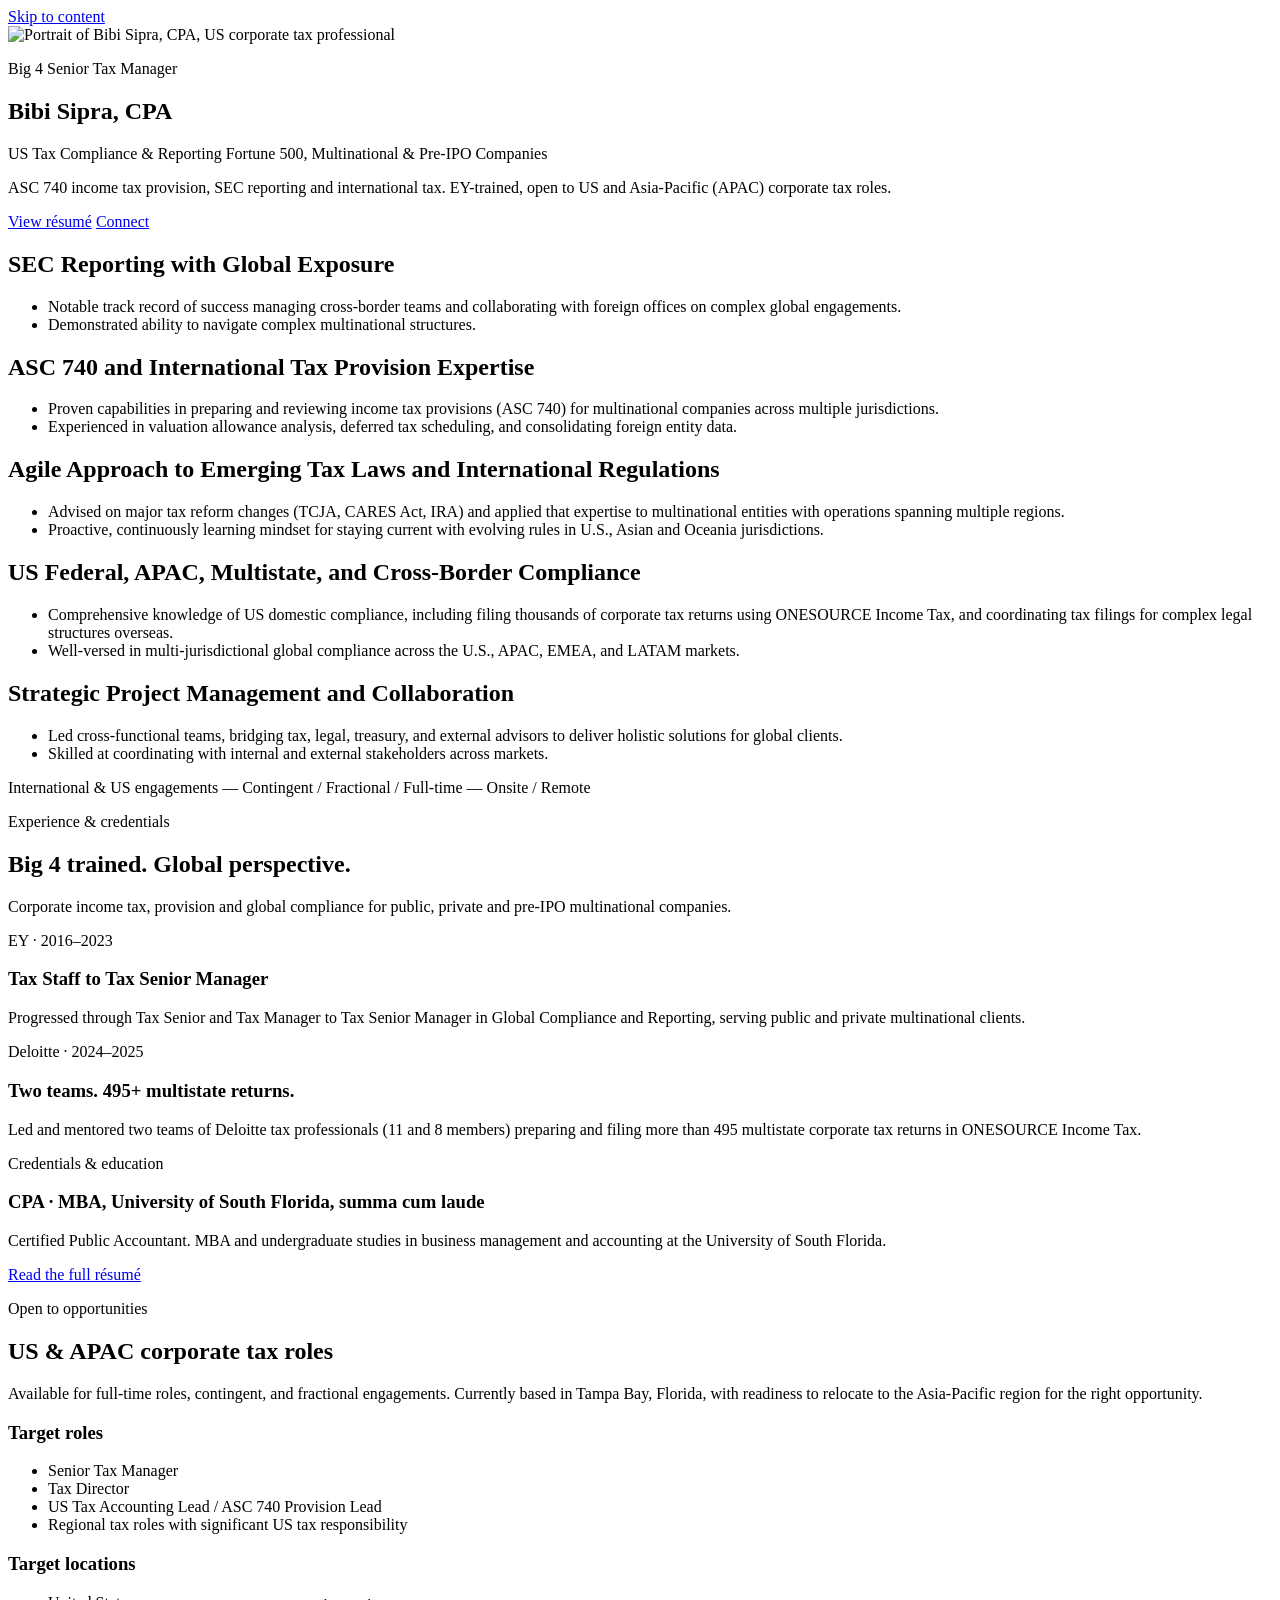
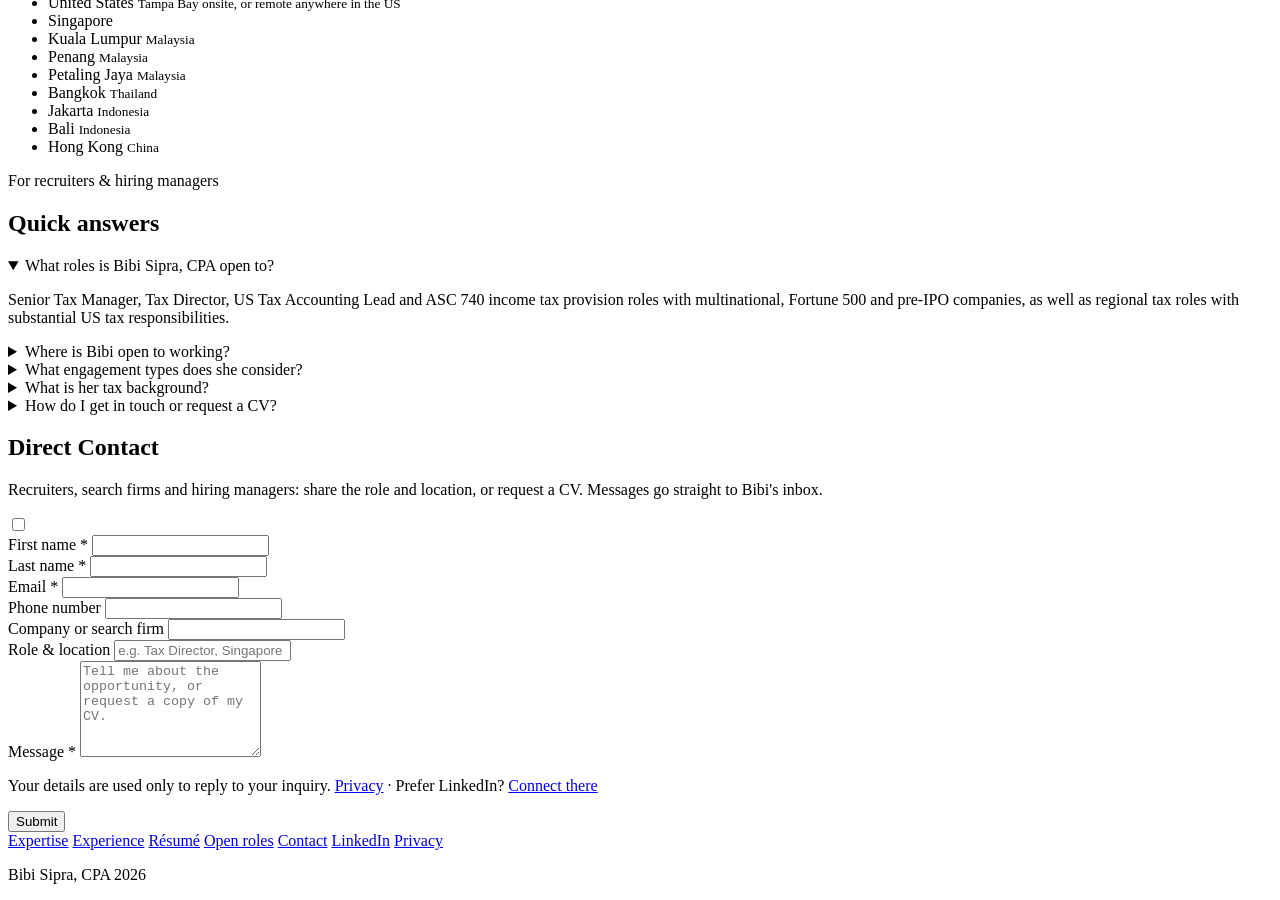
==== commit d058b8c2: "GA4 conversions + résumé PDF + hero résumé CTA - Hero: "View résumé" primary button above the fold (" ====
--- a/public/index.html
+++ b/public/index.html
@@ -19,7 +19,7 @@
   <link rel="stylesheet" href="https://fonts.googleapis.com/css2?family=Poppins:ital,wght@0,400;0,700;1,600&family=Roboto:wght@300;400;600;700&display=swap">
   <link rel="preload" as="image" href="/assets/bibi-sipra-cpa-portrait-mobile.webp" media="(max-width: 767px)">
   <link rel="preload" as="image" href="/assets/bibi-sipra-cpa-us-tax-hero.webp" imagesrcset="/assets/bibi-sipra-cpa-us-tax-hero-1280.webp 1280w, /assets/bibi-sipra-cpa-us-tax-hero.webp 1920w" imagesizes="100vw" media="(min-width: 768px)">
-  <link rel="stylesheet" href="/assets/site.css?v=5">
+  <link rel="stylesheet" href="/assets/site.css?v=6">
   <link rel="alternate" type="text/markdown" href="/llms.txt" title="Bibi Sipra, CPA — profile summary">
   <link rel="alternate" type="text/markdown" href="/resume.md" title="Bibi Sipra, CPA — résumé (Markdown)">
 
@@ -168,6 +168,7 @@
 
   gtag('config', 'G-ZWTT5H8EGW');
 </script>
+<script src="/assets/analytics.js?v=1" defer></script>
 </head>
 <body>
   <a class="skip-link" href="#main">Skip to content</a>
@@ -189,7 +190,10 @@
             <span>Fortune 500, Multinational &amp; Pre-IPO Companies</span>
           </p>
           <p class="hero__focus">ASC 740 income tax provision, SEC reporting and international tax. EY-trained, open to US and Asia-Pacific (APAC) corporate tax roles.</p>
-          <a class="btn btn--outline" href="#contact">Connect</a>
+          <div class="hero__actions">
+            <a class="btn btn--solid" href="/resume/" data-cta="hero">View résumé</a>
+            <a class="btn btn--outline" href="#contact" data-cta="hero">Connect</a>
+          </div>
         </div>
       </div>
     </section>
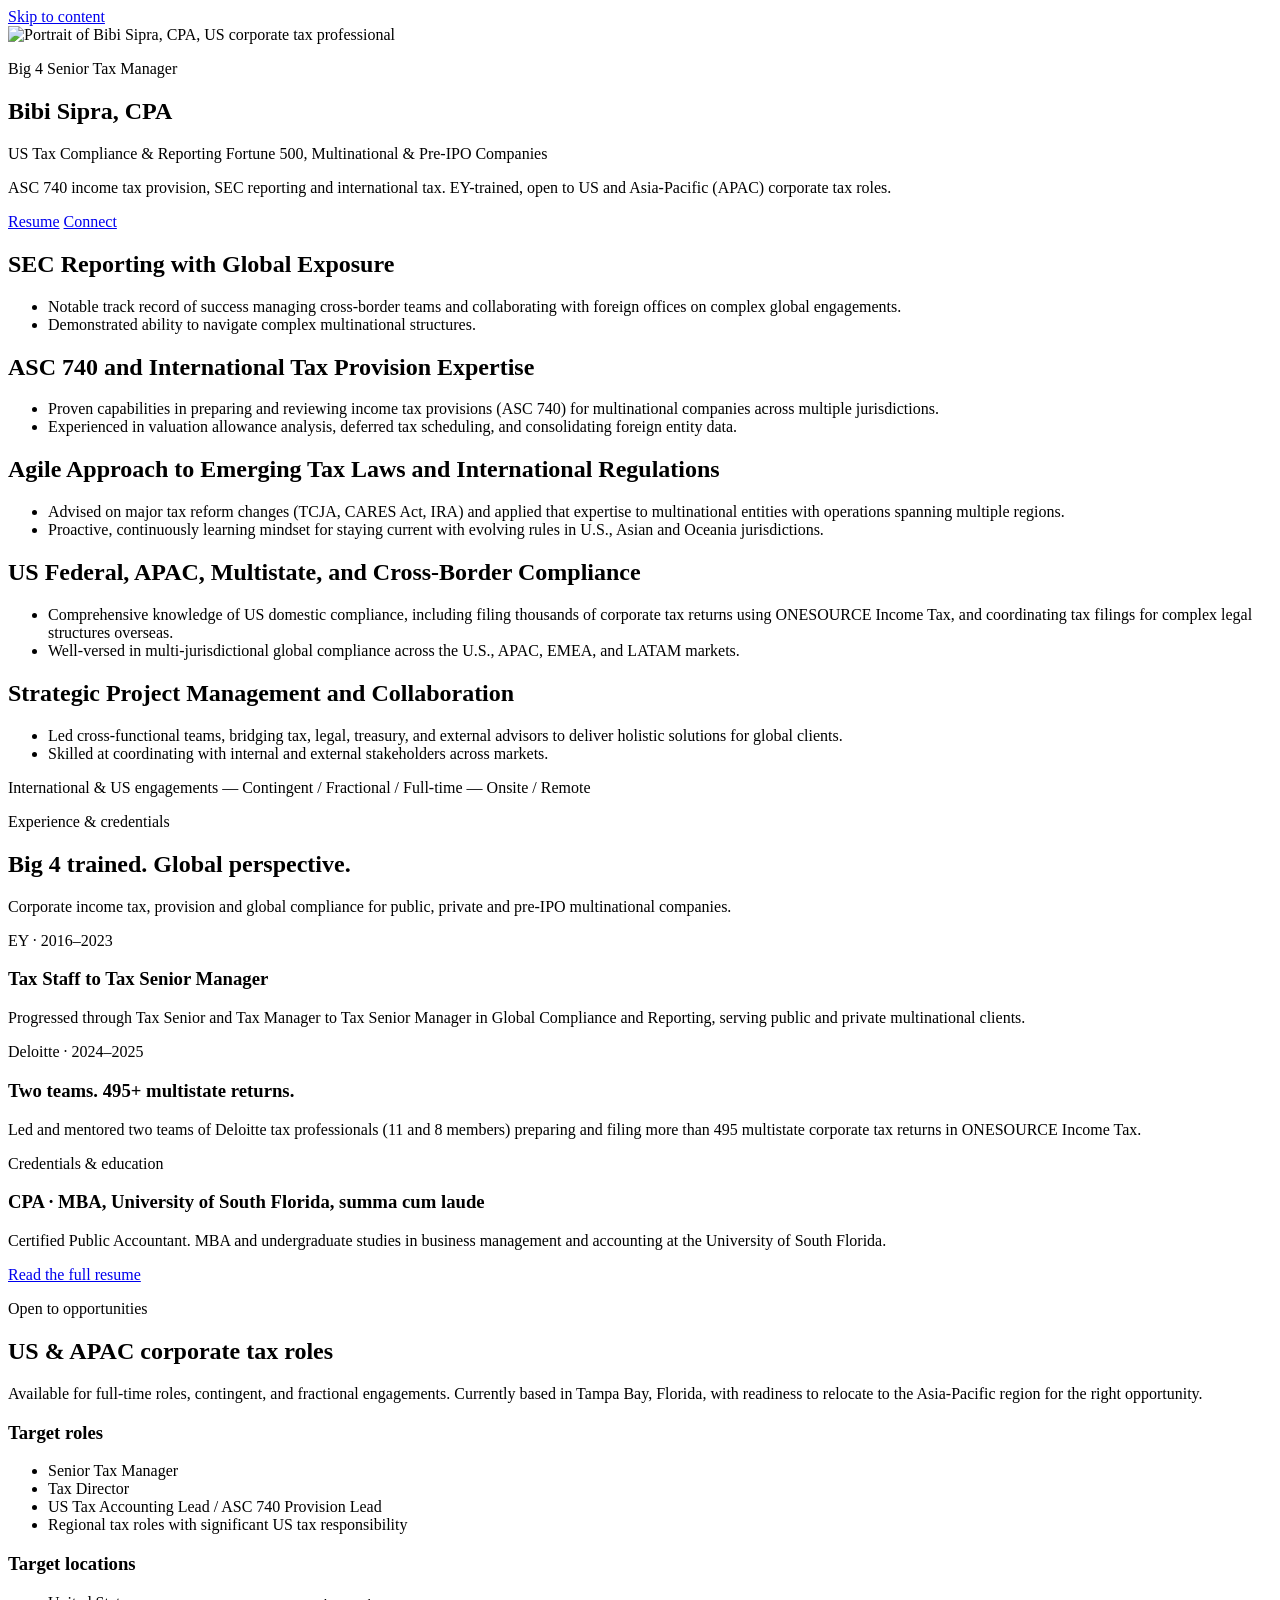
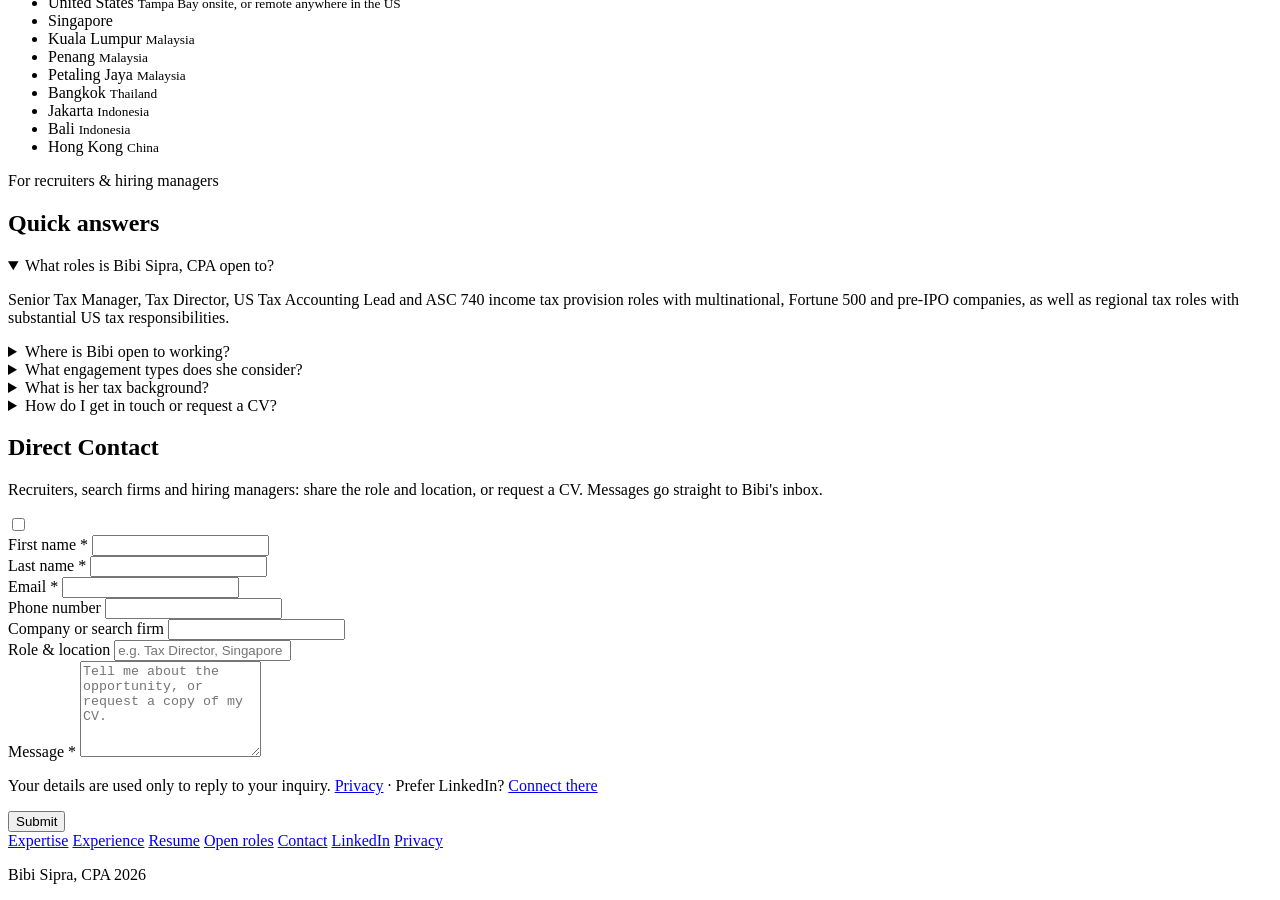
==== commit c8b9cfc5: "Use US spelling 'Resume' site-wide; hero button label 'Resume'; rebuild PDF Co-Authored-By: Claude O" ====
--- a/public/index.html
+++ b/public/index.html
@@ -21,7 +21,7 @@
   <link rel="preload" as="image" href="/assets/bibi-sipra-cpa-us-tax-hero.webp" imagesrcset="/assets/bibi-sipra-cpa-us-tax-hero-1280.webp 1280w, /assets/bibi-sipra-cpa-us-tax-hero.webp 1920w" imagesizes="100vw" media="(min-width: 768px)">
   <link rel="stylesheet" href="/assets/site.css?v=6">
   <link rel="alternate" type="text/markdown" href="/llms.txt" title="Bibi Sipra, CPA — profile summary">
-  <link rel="alternate" type="text/markdown" href="/resume.md" title="Bibi Sipra, CPA — résumé (Markdown)">
+  <link rel="alternate" type="text/markdown" href="/resume.md" title="Bibi Sipra, CPA — resume (Markdown)">
 
   <!-- Open Graph / LinkedIn / social previews -->
   <meta property="og:type" content="profile">
@@ -86,7 +86,7 @@
         "jobTitle": "Senior Tax Manager — US Corporate Tax & ASC 740",
         "description": "Big 4 (EY) trained US CPA and Senior Tax Manager specializing in US federal and multistate corporate tax compliance, ASC 740 income tax provision, SEC reporting and international tax provision for Fortune 500, multinational and pre-IPO companies. Open to full-time, contingent and fractional roles in the United States and Asia-Pacific (APAC).",
         "mainEntityOfPage": {"@id": "https://www.bibisipra.com/#profile"},
-        "subjectOf": {"@type": "WebPage", "@id": "https://www.bibisipra.com/resume/#webpage", "url": "https://www.bibisipra.com/resume/", "name": "Bibi Sipra, CPA — Résumé"},
+        "subjectOf": {"@type": "WebPage", "@id": "https://www.bibisipra.com/resume/#webpage", "url": "https://www.bibisipra.com/resume/", "name": "Bibi Sipra, CPA — Resume"},
         "sameAs": ["https://www.linkedin.com/in/bibisipra/", "https://pangea.app/profile/bibi-sipra-cpa"],
         "homeLocation": {"@type": "Place", "name": "Tampa Bay, Florida", "address": {"@type": "PostalAddress", "addressLocality": "Tampa Bay", "addressRegion": "FL", "addressCountry": "US"}},
         "knowsLanguage": "en",
@@ -153,7 +153,7 @@
           {"@type": "Question", "name": "What is Bibi Sipra's tax background?",
            "acceptedAnswer": {"@type": "Answer", "text": "Bibi is a CPA who progressed from Tax Staff to Tax Senior Manager at EY (2016–2023) in Global Compliance and Reporting. Her work covers ASC 740 income tax provision, SEC reporting, US federal and multistate compliance, international tax provision and cross-border compliance across the US, APAC, EMEA and LATAM."}},
           {"@type": "Question", "name": "How do I contact Bibi Sipra or request a CV?",
-           "acceptedAnswer": {"@type": "Answer", "text": "Use the Direct Contact form at https://www.bibisipra.com/#contact, or message her on LinkedIn at https://www.linkedin.com/in/bibisipra/. Include the role, company or search firm, location and tax scope. Her full résumé is at https://www.bibisipra.com/resume/."}}
+           "acceptedAnswer": {"@type": "Answer", "text": "Use the Direct Contact form at https://www.bibisipra.com/#contact, or message her on LinkedIn at https://www.linkedin.com/in/bibisipra/. Include the role, company or search firm, location and tax scope. Her full resume is at https://www.bibisipra.com/resume/."}}
         ]
       }
     ]
@@ -191,7 +191,7 @@
           </p>
           <p class="hero__focus">ASC 740 income tax provision, SEC reporting and international tax. EY-trained, open to US and Asia-Pacific (APAC) corporate tax roles.</p>
           <div class="hero__actions">
-            <a class="btn btn--solid" href="/resume/" data-cta="hero">View résumé</a>
+            <a class="btn btn--solid" href="/resume/" data-cta="hero">Resume</a>
             <a class="btn btn--outline" href="#contact" data-cta="hero">Connect</a>
           </div>
         </div>
@@ -267,7 +267,7 @@
             <p>Certified Public Accountant. MBA and undergraduate studies in business management and accounting at the University of South Florida.</p>
           </article>
         </div>
-        <p class="band__cta"><a class="btn btn--outline" href="/resume/">Read the full résumé</a></p>
+        <p class="band__cta"><a class="btn btn--outline" href="/resume/">Read the full resume</a></p>
       </div>
     </section>
 
@@ -329,7 +329,7 @@
           </details>
           <details>
             <summary>How do I get in touch or request a CV?</summary>
-            <div><p>Use the <a href="#contact">Direct Contact form</a> below or message her on <a href="https://www.linkedin.com/in/bibisipra/" rel="me noopener">LinkedIn</a>. Include the role, company or search firm, location and tax scope. Her <a href="/resume/">full résumé</a> is online and can be printed or saved as a PDF.</p></div>
+            <div><p>Use the <a href="#contact">Direct Contact form</a> below or message her on <a href="https://www.linkedin.com/in/bibisipra/" rel="me noopener">LinkedIn</a>. Include the role, company or search firm, location and tax scope. Her <a href="/resume/">full resume</a> is online and can be printed or saved as a PDF.</p></div>
           </details>
         </div>
       </div>
@@ -410,7 +410,7 @@
       <nav aria-label="Footer">
         <a href="#expertise">Expertise</a>
         <a href="#experience">Experience</a>
-        <a href="/resume/">Résumé</a>
+        <a href="/resume/">Resume</a>
         <a href="#roles">Open roles</a>
         <a href="#contact">Contact</a>
         <a href="https://www.linkedin.com/in/bibisipra/" rel="me noopener">LinkedIn</a>
